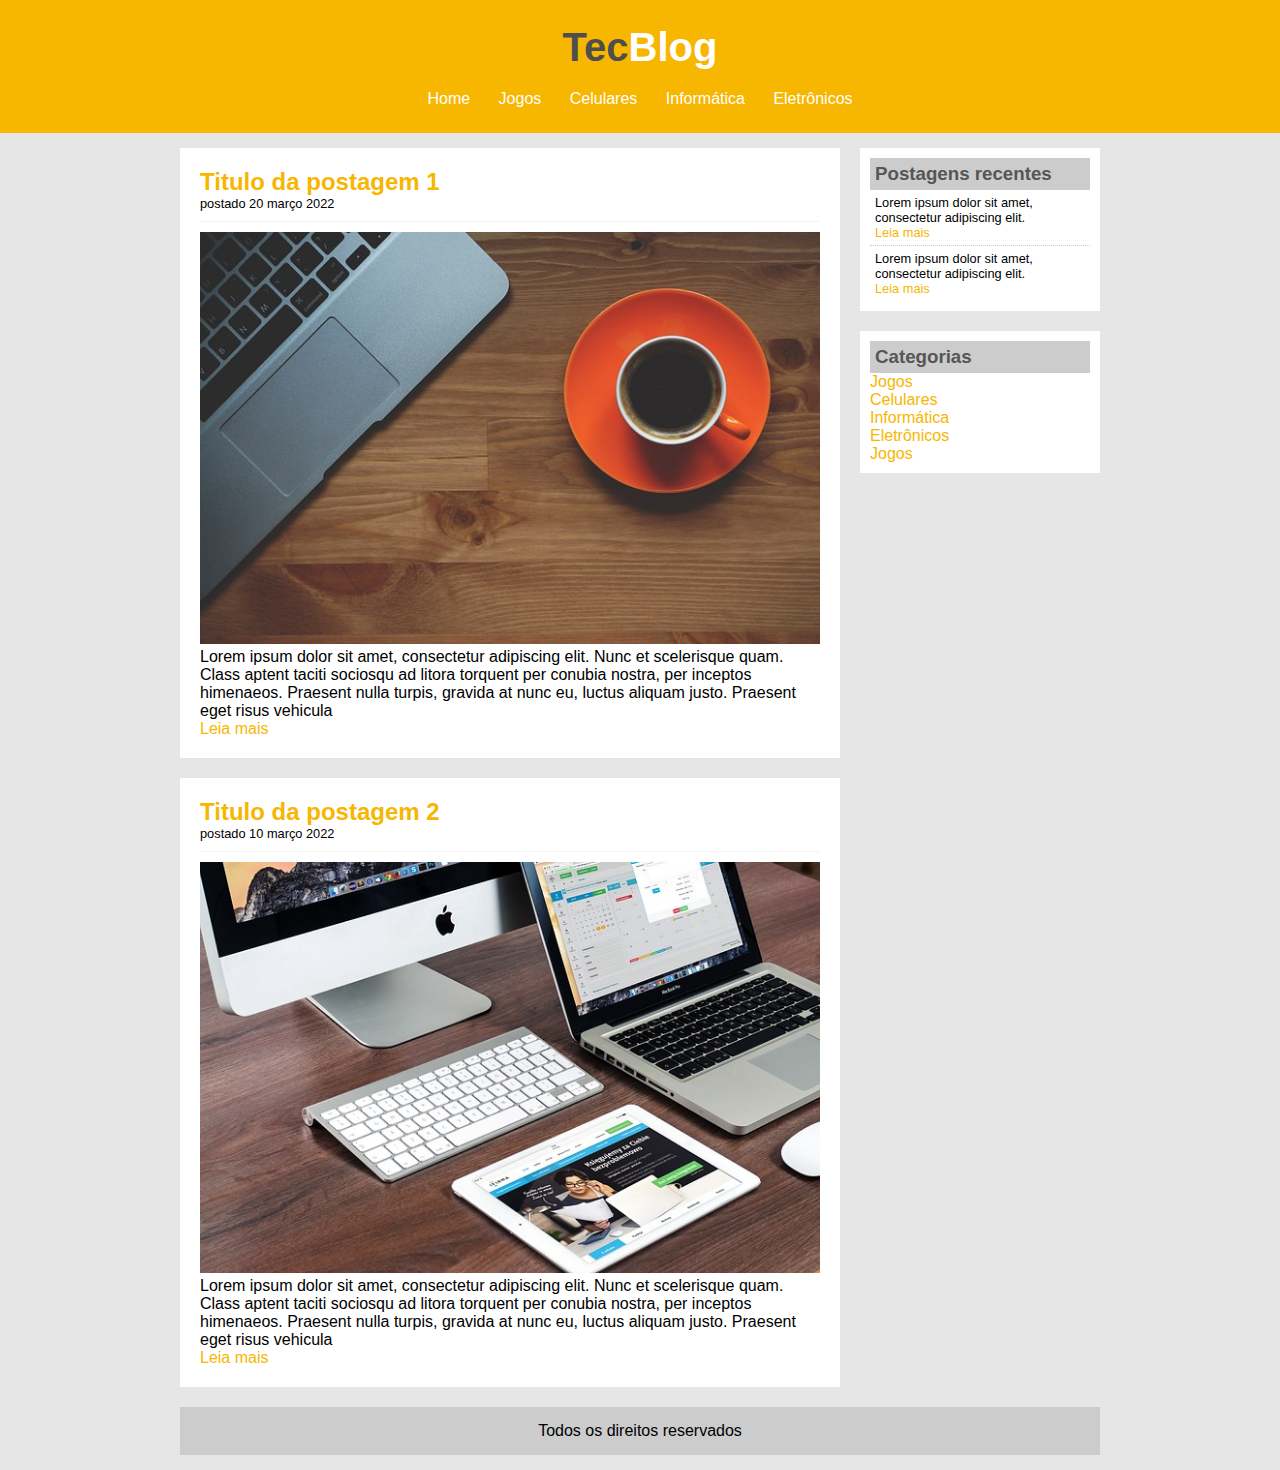
==== index.html @ ff106e25 "Initial commit" ====
<!DOCTYPE html>
<html>
<head>
	<title>Voz da Fiel - SCCP 1910 </title>
	<meta charset="utf-8">
	<link rel="stylesheet" type="text/css" href="css/estilo.css">
</head>
<body>

	<div id="area-cabecalho">
		
		<div id="area-logo">
			<h1>Tec<span class="branco">Blog</span></h1>
		</div>
		<div id="area-menu">
			<a href="index.html">Home</a>
			<a href="jogos.html">Jogos</a>
			<a href="celulares.html">Celulares</a>
			<a href="informatica.html">Informática</a>
			<a href="eletronicos.html">Eletrônicos</a>
		</div>

	</div>

	<div id="area-principal">

		<div id="area-postagens">
			
			<!-- abertura postagem -->
			<div class="postagem">
				<h2>Titulo da postagem 1</h2>
				<span class="data-postagem">postado 20 março 2022</span>
				<img width="620px" src="imagens/imagem1.jpg">
				<p>
					Lorem ipsum dolor sit amet, consectetur adipiscing elit. Nunc et scelerisque quam. Class aptent taciti sociosqu ad litora torquent per conubia nostra, per inceptos himenaeos. Praesent nulla turpis, gravida at nunc eu, luctus aliquam justo. Praesent eget risus vehicula
				</p>
				<a href="">Leia mais</a>
			</div><!--// fechamento postagem -->

			<!-- abertura postagem -->
			<div class="postagem">
				<h2>Titulo da postagem 2</h2>
				<span class="data-postagem">postado 10 março 2022</span>
				<img width="620px" src="imagens/imagem2.jpg">
				<p>
					Lorem ipsum dolor sit amet, consectetur adipiscing elit. Nunc et scelerisque quam. Class aptent taciti sociosqu ad litora torquent per conubia nostra, per inceptos himenaeos. Praesent nulla turpis, gravida at nunc eu, luctus aliquam justo. Praesent eget risus vehicula
				</p>
				<a href="">Leia mais</a>
			</div><!--// fechamento postagem -->

		</div>
		<div id="area-lateral">
			

			<div class="conteudo-lateral">
				<h3>Postagens recentes</h3>
				
				<div class="postagem-lateral">
					<p>Lorem ipsum dolor sit amet, consectetur adipiscing elit.</p>
					<a href="">Leia mais</a>
				</div>

				<div class="postagem-lateral" style="border-bottom: none;">
					<p>Lorem ipsum dolor sit amet, consectetur adipiscing elit.</p>
					<a href="">Leia mais</a>
				</div>

			</div>

			<div class="conteudo-lateral">
				<h3>Categorias</h3>
				
				<a href="">Jogos</a><br>
				<a href="">Celulares</a><br>
				<a href="">Informática</a><br>
				<a href="">Eletrônicos</a><br>
				<a href="">Jogos</a><br>

			</div>


		</div>

		<div id="rodape">
			Todos os direitos reservados
		</div>

	</div>

</body>
</html>
---- css/estilo.css ----
/*Limpar formatações padrão*/
* {
	margin: 0;
	padding: 0;
}

body {
	font-size: 1em;
	font-family: "Trebuchet MS", Helvetica, sans-serif;
	background: #e6e6e6;
}

/*
**** Layout ****
*/
#area-cabecalho {
	background-color: #f7b600;
	padding: 15px;
	text-align: center;
}

#area-logo, #area-menu {
	padding: 10px;
}

#area-principal {
	width: 920px;
	margin: 0 auto;
	padding: 15px;
}

#area-postagens {
	width: 660px;
	float: left;
}

#area-lateral {
	width: 240px;
	float: right;
}

.postagem{
	padding: 20px;
	margin-bottom: 20px;
	background: white;
}

.conteudo-lateral {
	background: white;
	padding: 10px;
	margin-bottom: 20px;
}

.postagem-lateral {
	font-size: 0.8em;
	padding: 5px;
	border-bottom: 1px dotted #CCC;
}

#rodape {
	clear: both;
	text-align: center;
	padding: 15px;
	background: #CCC;
}

/*
**** Formatação do menu ****
*/
a {
	text-decoration: none;	
}

a:link, a:visited {
	color: #f7b600;
}

a:hover {
	text-decoration: underline;
}

#area-cabecalho a:link, #area-cabecalho a:visited {
	color: #FFF;
	padding: 8px 12px;
}

#area-cabecalho a:hover {
	color: #f7b600;
	background: #FFF;
	text-decoration: none;
}

/*
**** Formatações em geral ****
*/
h1 {
	color: #4e4e4e;
	font-size: 2.5em;
}

h2 {
	color: #f7b600;
}

h3 {
	color: #565656;
	background: #CCC;
	padding: 5px;
}

.branco{
	color: white;
}

.data-postagem {
	font-size: 0.8em;
	border-bottom: 1px solid #f4f4f4;
	padding-bottom: 10px;
	margin-bottom: 10px;
	display: block;
}
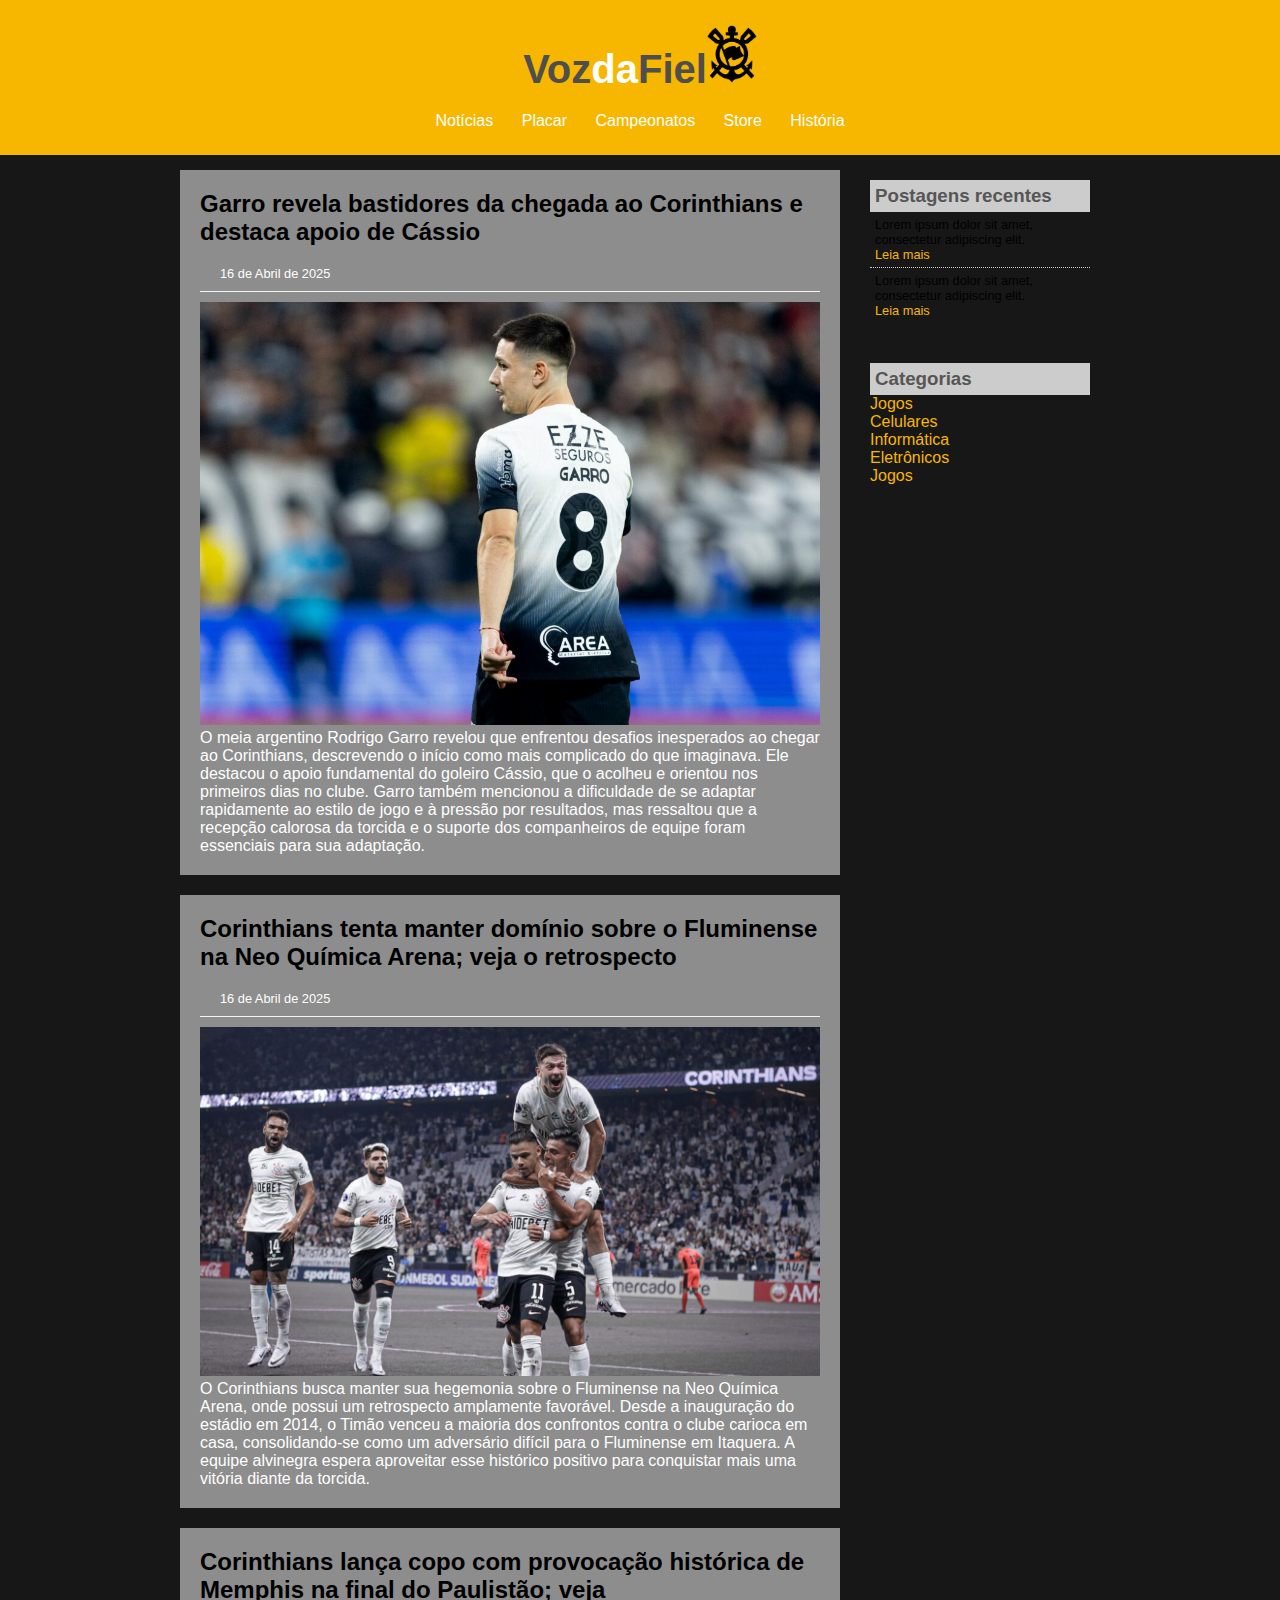
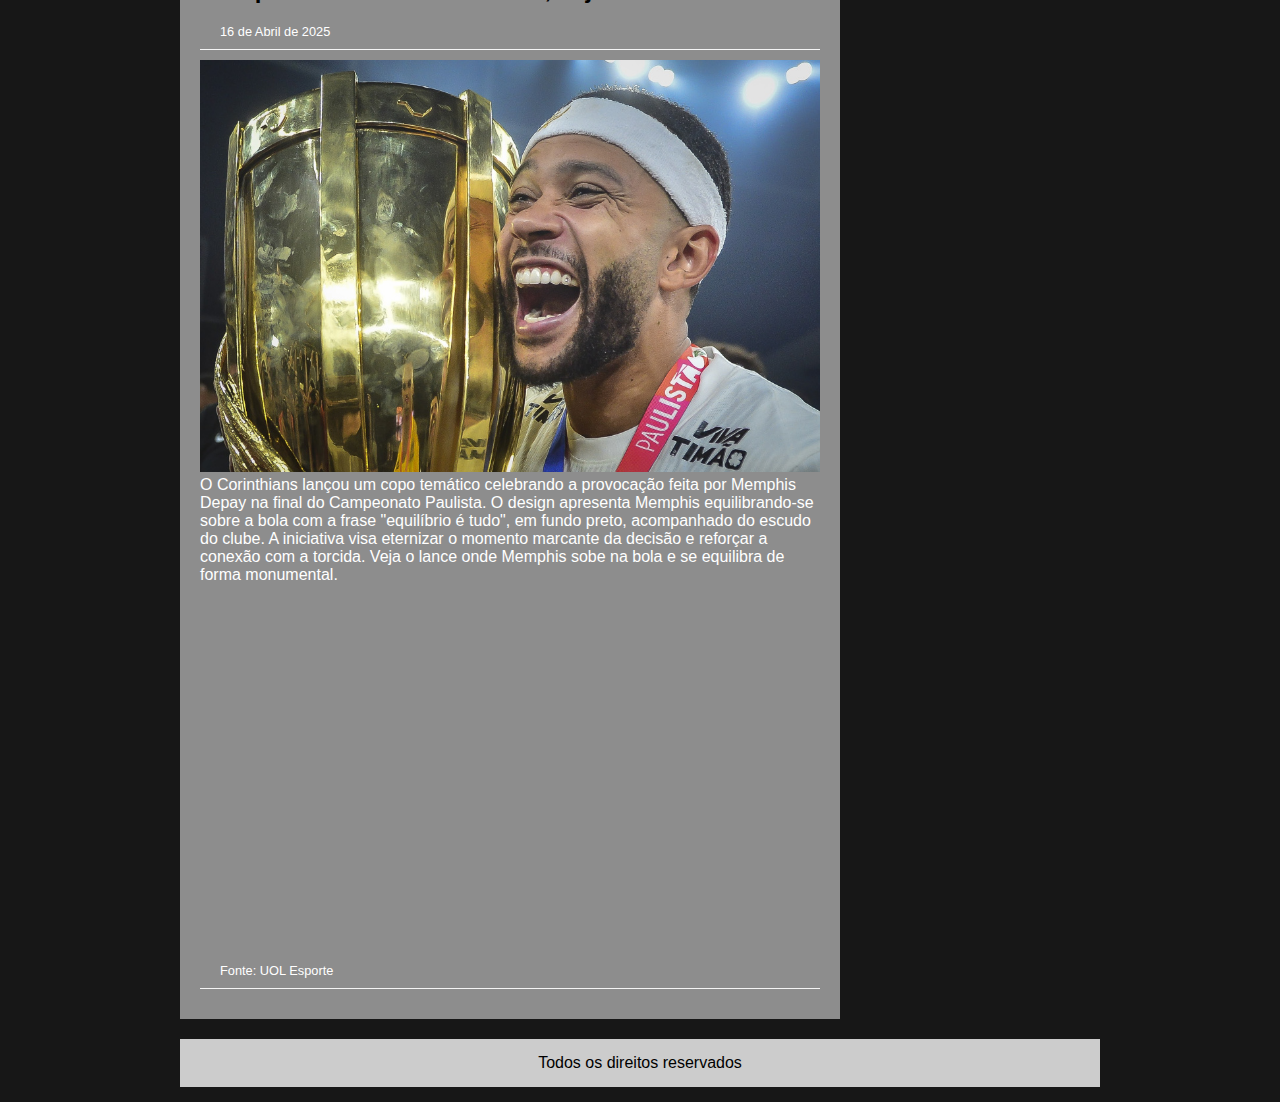
==== commit 4ab40f1a: "Primeiras atualizações" ====
--- a/index.html
+++ b/index.html
@@ -10,14 +10,15 @@
 	<div id="area-cabecalho">
 		
 		<div id="area-logo">
-			<h1>Tec<span class="branco">Blog</span></h1>
+			<h1>Voz<span class="branco">da</span>Fiel<span><img  class="logo" src= "imagensSubstitutas/logotimao.preto.png.png" </span></h1>		
 		</div>
+		
 		<div id="area-menu">
-			<a href="index.html">Home</a>
-			<a href="jogos.html">Jogos</a>
-			<a href="celulares.html">Celulares</a>
-			<a href="informatica.html">Informática</a>
-			<a href="eletronicos.html">Eletrônicos</a>
+			<a href="index.html">Notícias</a>
+			<a href="jogos.html">Placar</a>
+			<a href="celulares.html">Campeonatos</a>
+			<a href="informatica.html">Store</a>
+			<a href="eletronicos.html">História</a>
 		</div>
 
 	</div>
@@ -28,24 +29,34 @@
 			
 			<!-- abertura postagem -->
 			<div class="postagem">
-				<h2>Titulo da postagem 1</h2>
-				<span class="data-postagem">postado 20 março 2022</span>
-				<img width="620px" src="imagens/imagem1.jpg">
+				<h2>Garro revela bastidores da chegada ao Corinthians e destaca apoio de Cássio</h2>
+				<span class="data-postagem">16 de Abril de 2025</span>
+				<img width="620px" src="imagensSubstitutas/garro.jpg">
 				<p>
-					Lorem ipsum dolor sit amet, consectetur adipiscing elit. Nunc et scelerisque quam. Class aptent taciti sociosqu ad litora torquent per conubia nostra, per inceptos himenaeos. Praesent nulla turpis, gravida at nunc eu, luctus aliquam justo. Praesent eget risus vehicula
+					​O meia argentino Rodrigo Garro revelou que enfrentou desafios inesperados ao chegar ao Corinthians, descrevendo o início como mais complicado do que imaginava. Ele destacou o apoio fundamental do goleiro Cássio, que o acolheu e orientou nos primeiros dias no clube. Garro também mencionou a dificuldade de se adaptar rapidamente ao estilo de jogo e à pressão por resultados, mas ressaltou que a recepção calorosa da torcida e o suporte dos companheiros de equipe foram essenciais para sua adaptação.
 				</p>
-				<a href="">Leia mais</a>
 			</div><!--// fechamento postagem -->
 
 			<!-- abertura postagem -->
 			<div class="postagem">
-				<h2>Titulo da postagem 2</h2>
-				<span class="data-postagem">postado 10 março 2022</span>
-				<img width="620px" src="imagens/imagem2.jpg">
+				<h2>Corinthians tenta manter domínio sobre o Fluminense na Neo Química Arena; veja o retrospecto</h2>
+				<span class="data-postagem">16 de Abril de 2025</span>
+				<img width="620px" src="imagensSubstitutas/corinthians-x-flu.jpg">
 				<p>
-					Lorem ipsum dolor sit amet, consectetur adipiscing elit. Nunc et scelerisque quam. Class aptent taciti sociosqu ad litora torquent per conubia nostra, per inceptos himenaeos. Praesent nulla turpis, gravida at nunc eu, luctus aliquam justo. Praesent eget risus vehicula
+					O Corinthians busca manter sua hegemonia sobre o Fluminense na Neo Química Arena, onde possui um retrospecto amplamente favorável. Desde a inauguração do estádio em 2014, o Timão venceu a maioria dos confrontos contra o clube carioca em casa, consolidando-se como um adversário difícil para o Fluminense em Itaquera. A equipe alvinegra espera aproveitar esse histórico positivo para conquistar mais uma vitória diante da torcida.				
 				</p>
-				<a href="">Leia mais</a>
+			</div><!--// fechamento postagem -->
+
+			<!-- abertura postagem -->
+			<div class="postagem">
+				<h2>Corinthians lança copo com provocação histórica de Memphis na final do Paulistão; veja</h2>
+				<span class="data-postagem">16 de Abril de 2025</span>
+				<img width="620px" src="imagensSubstitutas/campeaopaulista.jpg">
+				<p>
+					O Corinthians lançou um copo temático celebrando a provocação feita por Memphis Depay na final do Campeonato Paulista. O design apresenta Memphis equilibrando-se sobre a bola com a frase "equilíbrio é tudo", em fundo preto, acompanhado do escudo do clube. A iniciativa visa eternizar o momento marcante da decisão e reforçar a conexão com a torcida. Veja o lance onde Memphis sobe na bola e se equilibra de forma monumental.​				
+				</p>
+				<iframe width="560" height="315" src="https://www.youtube.com/embed/MaGvsYJnUlo?si=kUNBYX2Q2RPi3cVC" title="YouTube video player" frameborder="0" allow="accelerometer; autoplay; clipboard-write; encrypted-media; gyroscope; picture-in-picture; web-share" referrerpolicy="strict-origin-when-cross-origin" allowfullscreen></iframe>
+				<span class="data-postagem"> 	Fonte: UOL Esporte</span>
 			</div><!--// fechamento postagem -->
 
 		</div>
--- a/css/estilo.css
+++ b/css/estilo.css
@@ -7,7 +7,7 @@
 body {
 	font-size: 1em;
 	font-family: "Trebuchet MS", Helvetica, sans-serif;
-	background: #e6e6e6;
+	background: #000000e8;
 }
 
 /*
@@ -41,12 +41,13 @@
 
 .postagem{
 	padding: 20px;
+	color:white;
 	margin-bottom: 20px;
-	background: white;
+	background: rgb(141, 141, 141);
 }
 
 .conteudo-lateral {
-	background: white;
+	background: rgb(141, 141, 141)white;
 	padding: 10px;
 	margin-bottom: 20px;
 }
@@ -99,7 +100,7 @@
 }
 
 h2 {
-	color: #f7b600;
+	color: #000000;
 }
 
 h3 {
@@ -115,13 +116,19 @@
 .data-postagem {
 	font-size: 0.8em;
 	border-bottom: 1px solid #f4f4f4;
+	padding: 20px;
 	padding-bottom: 10px;
 	margin-bottom: 10px;
 	display: block;
 }
 
+iframe{
+	padding: 20px;
+}
+
+.logo{
+	width: 50px;
+}
 
 
 
-
-
